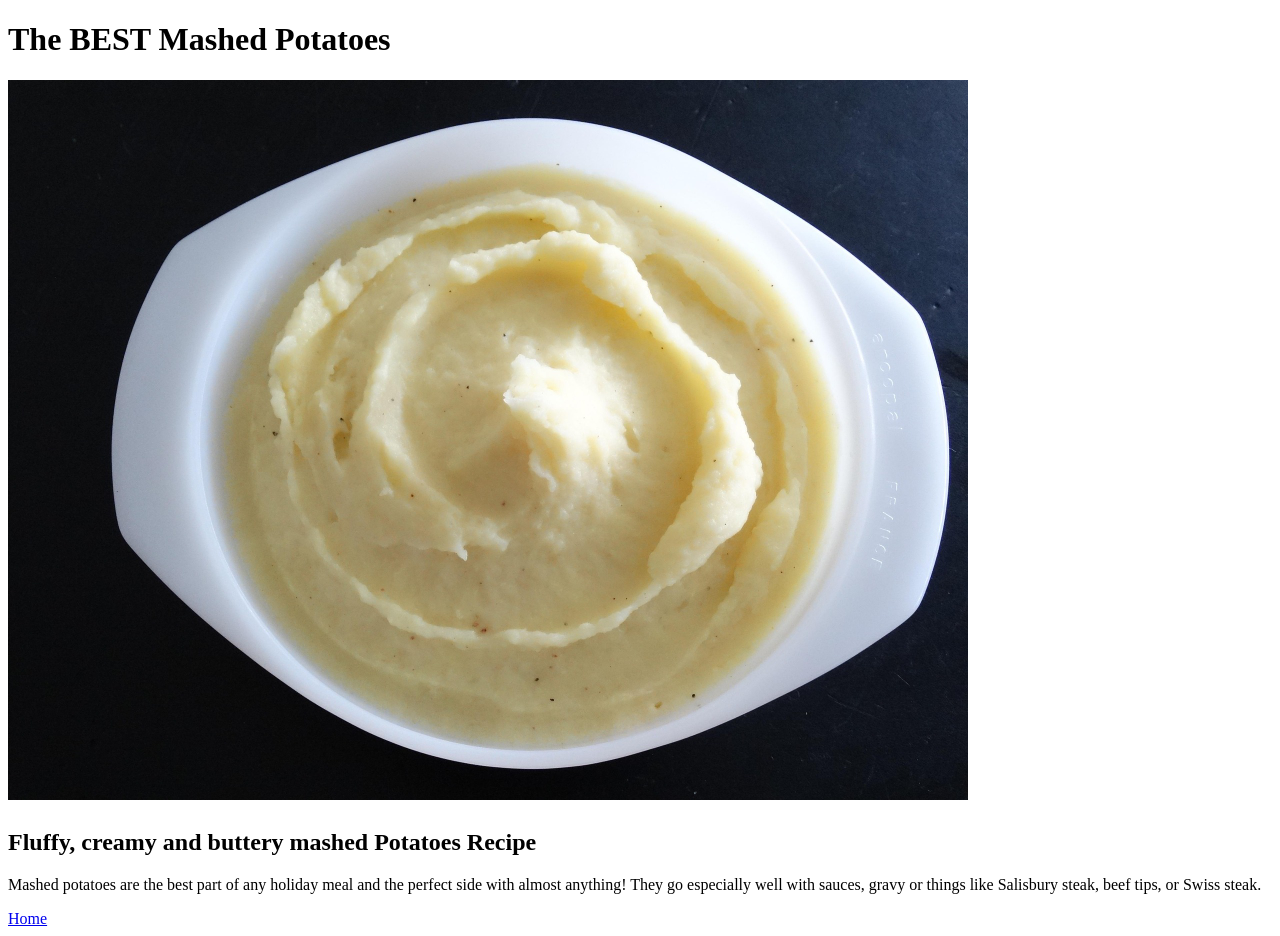
==== recipes/mashed-potatoes.html @ bea58f98 "Add an introduction for the recipe" ====
<!DOCTYPE html>
<html lang="en">
  <head>
    <meta charset="UTF-8">
    <title>Mashed Potatoes</title>
  </head>
  <body>
    <h1>The BEST Mashed Potatoes<h1>
    <img src="../images/mashed-potatos.jpg" alt="Creamy mashed potatoes" width="960" length="720">
    <h2>Fluffy, creamy and buttery mashed Potatoes Recipe</h2>
    <p>Mashed potatoes are the best part of any holiday meal and the perfect side with almost anything! They go especially well with sauces, gravy or things like Salisbury steak, beef tips, or Swiss steak.</p>
  

    <a href="../index.html">Home</a>
  </body>
</html>
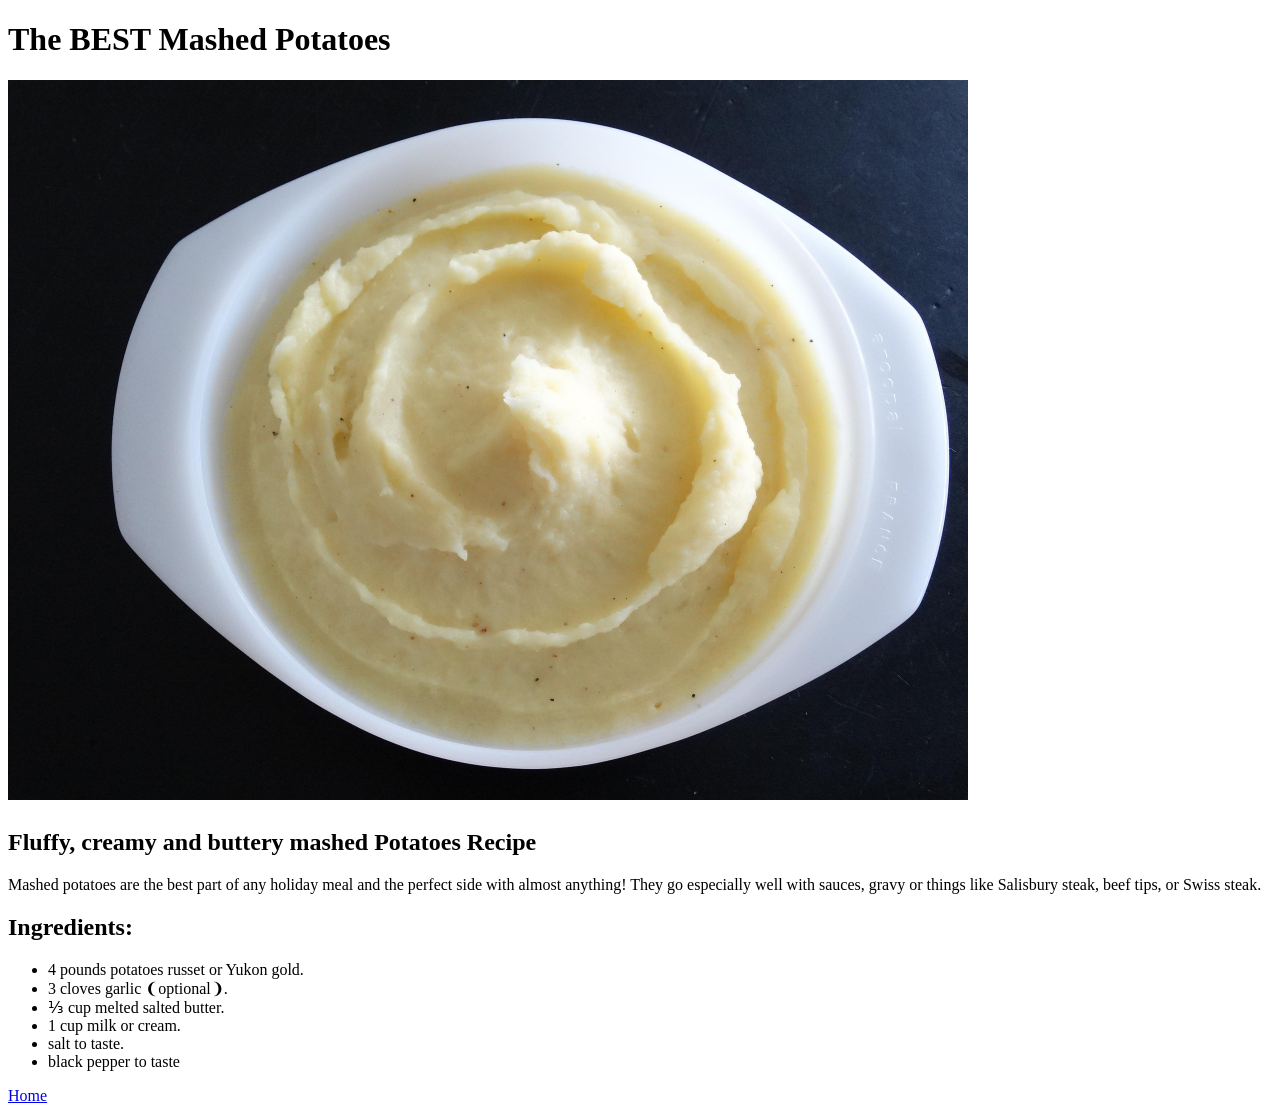
==== commit c15e960b: "Add the ingredients list" ====
--- a/recipes/mashed-potatoes.html
+++ b/recipes/mashed-potatoes.html
@@ -9,8 +9,15 @@
     <img src="../images/mashed-potatos.jpg" alt="Creamy mashed potatoes" width="960" length="720">
     <h2>Fluffy, creamy and buttery mashed Potatoes Recipe</h2>
     <p>Mashed potatoes are the best part of any holiday meal and the perfect side with almost anything! They go especially well with sauces, gravy or things like Salisbury steak, beef tips, or Swiss steak.</p>
-  
-
+    <h2>Ingredients:</h2>
+    <ul>
+      <li>4 pounds potatoes russet or Yukon gold.</li>
+      <li>3 cloves garlic &#10088;optional&#10089;.</li>
+      <li>⅓ cup melted salted butter.</li>
+      <li>1 cup milk or cream.</li>
+      <li>salt to taste.</li>
+      <li>black pepper to taste</li>
+    </ul>
     <a href="../index.html">Home</a>
   </body>
 </html>
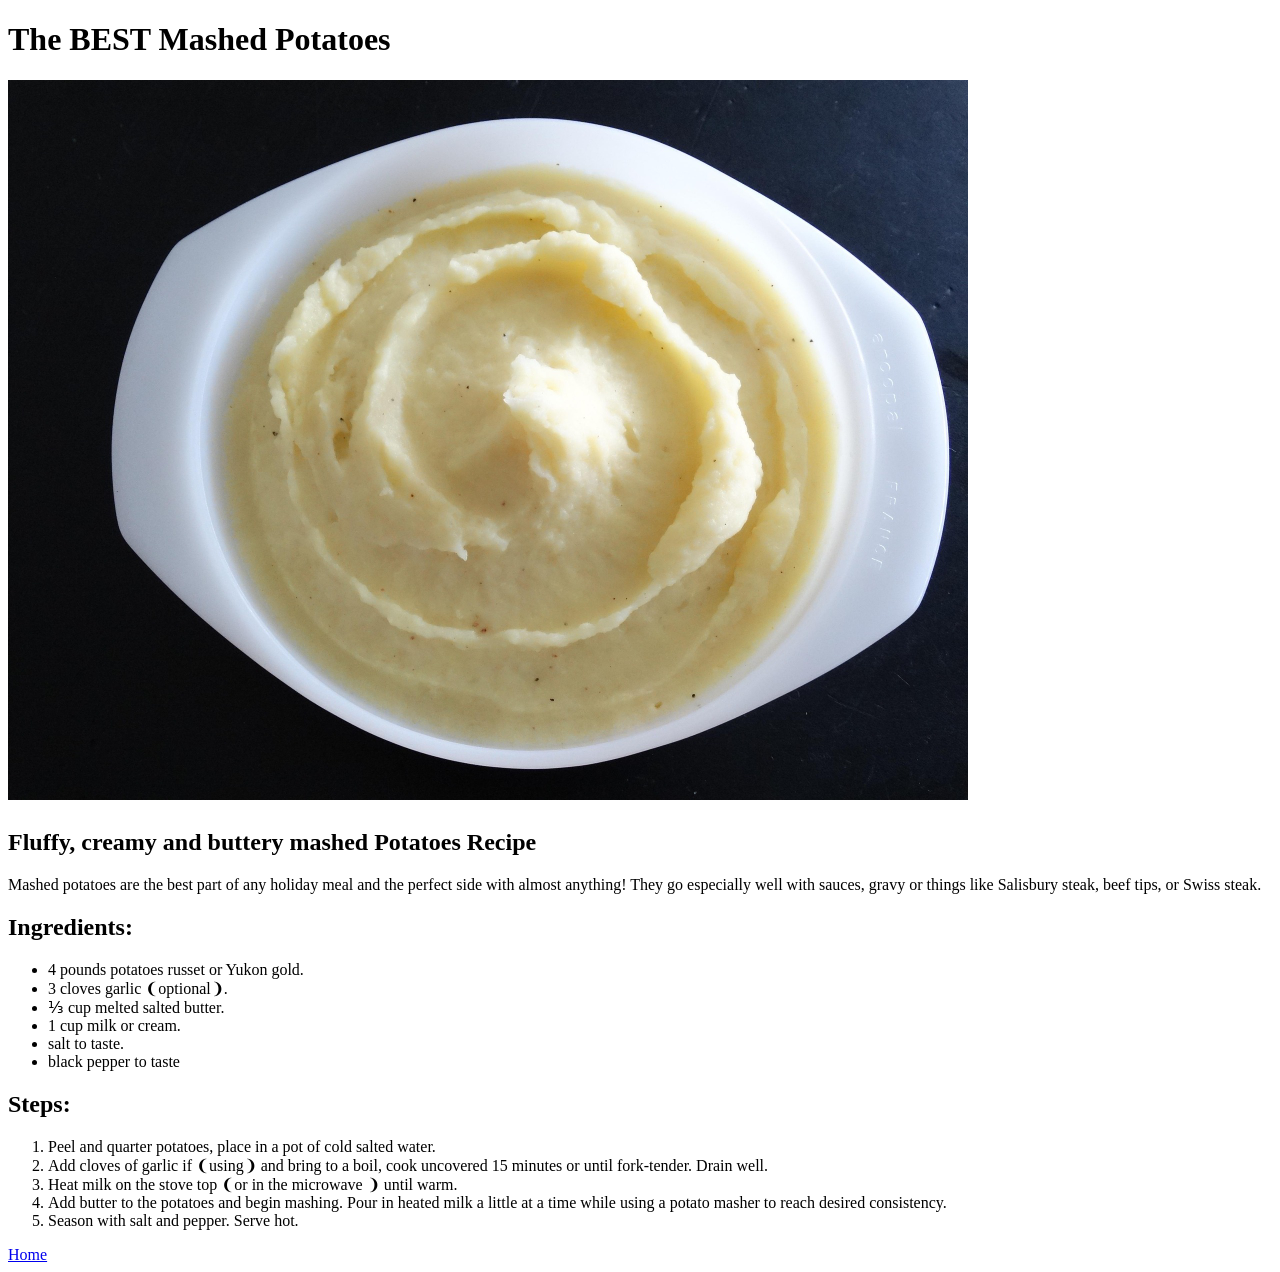
==== commit 872b2ead: "Add the steps list" ====
--- a/recipes/mashed-potatoes.html
+++ b/recipes/mashed-potatoes.html
@@ -18,6 +18,14 @@
       <li>salt to taste.</li>
       <li>black pepper to taste</li>
     </ul>
+    <h2>Steps:</h2>
+    <ol>
+      <li>Peel and quarter potatoes, place in a pot of cold salted water.</li>
+      <li>Add cloves of garlic if &#10088;using&#10089; and bring to a boil, cook uncovered 15 minutes or until fork-tender. Drain well.</li>
+      <li>Heat milk on the stove top &#10088;or in the microwave &#10089; until warm.</li>
+      <li>Add butter to the potatoes and begin mashing. Pour in heated milk a little at a time while using a potato masher to reach desired consistency.</li>
+      <li>Season with salt and pepper. Serve hot.</li>
+    </ol>
     <a href="../index.html">Home</a>
   </body>
 </html>
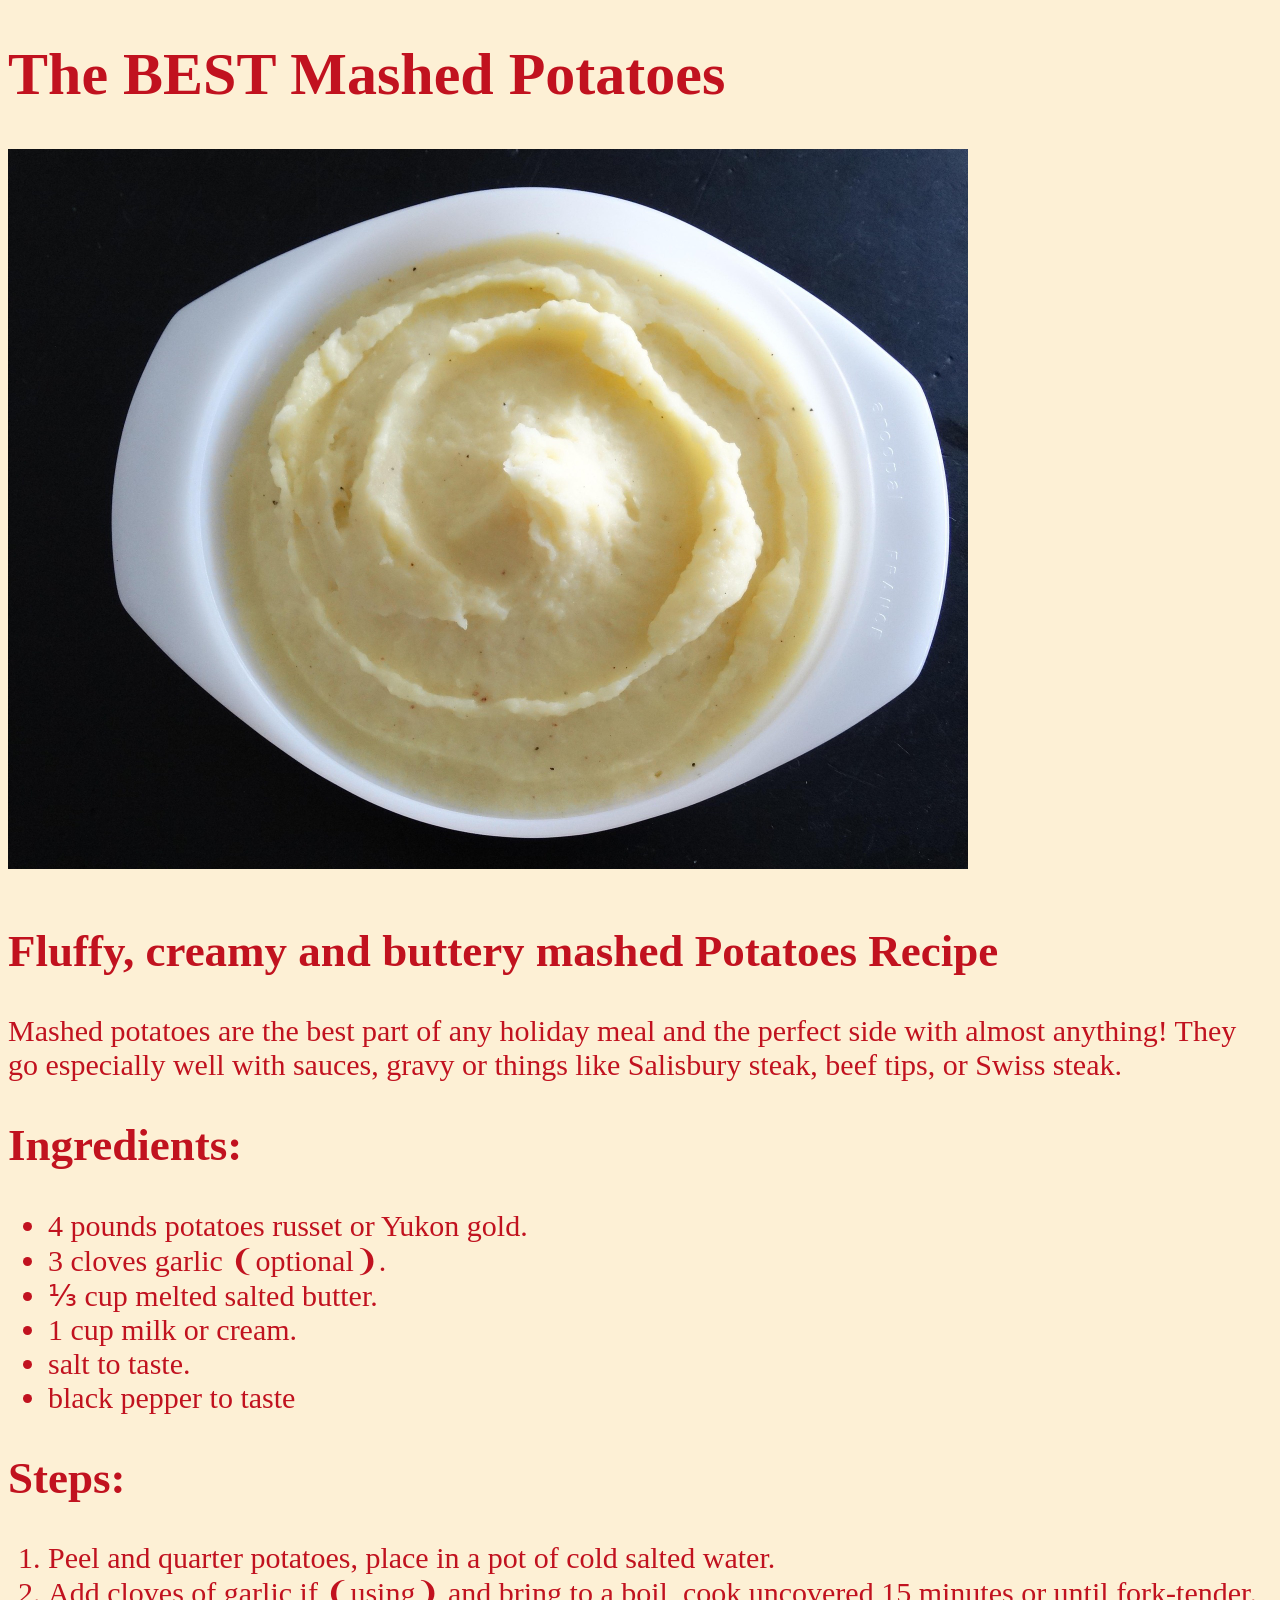
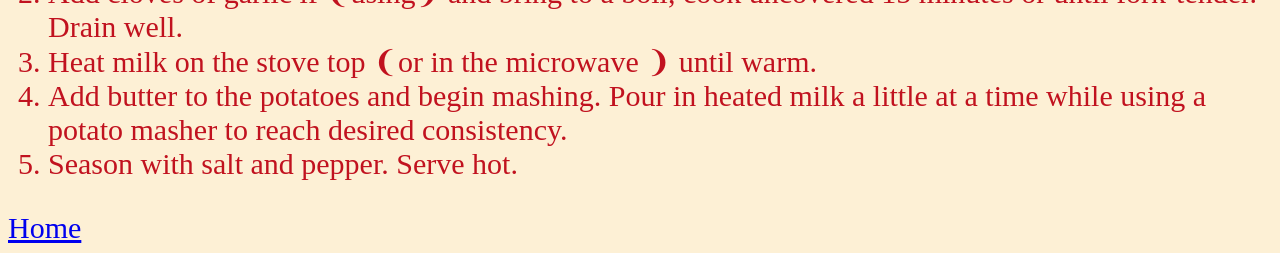
==== commit 8a4b5ad8: "Add the common styling features to the pages" ====
--- a/recipes/mashed-potatoes.html
+++ b/recipes/mashed-potatoes.html
@@ -2,6 +2,7 @@
 <html lang="en">
   <head>
     <meta charset="UTF-8">
+    <link rel="stylesheet" href="../styles.css">
     <title>Mashed Potatoes</title>
   </head>
   <body>
--- a/styles.css
+++ b/styles.css
@@ -0,0 +1,7 @@
+body {
+  background-color: #FDF0D5;
+  color: #C1121F;
+  font-family: Georgia, 'Times New Roman', Times, serif;
+  font-size: 30px;
+}
+
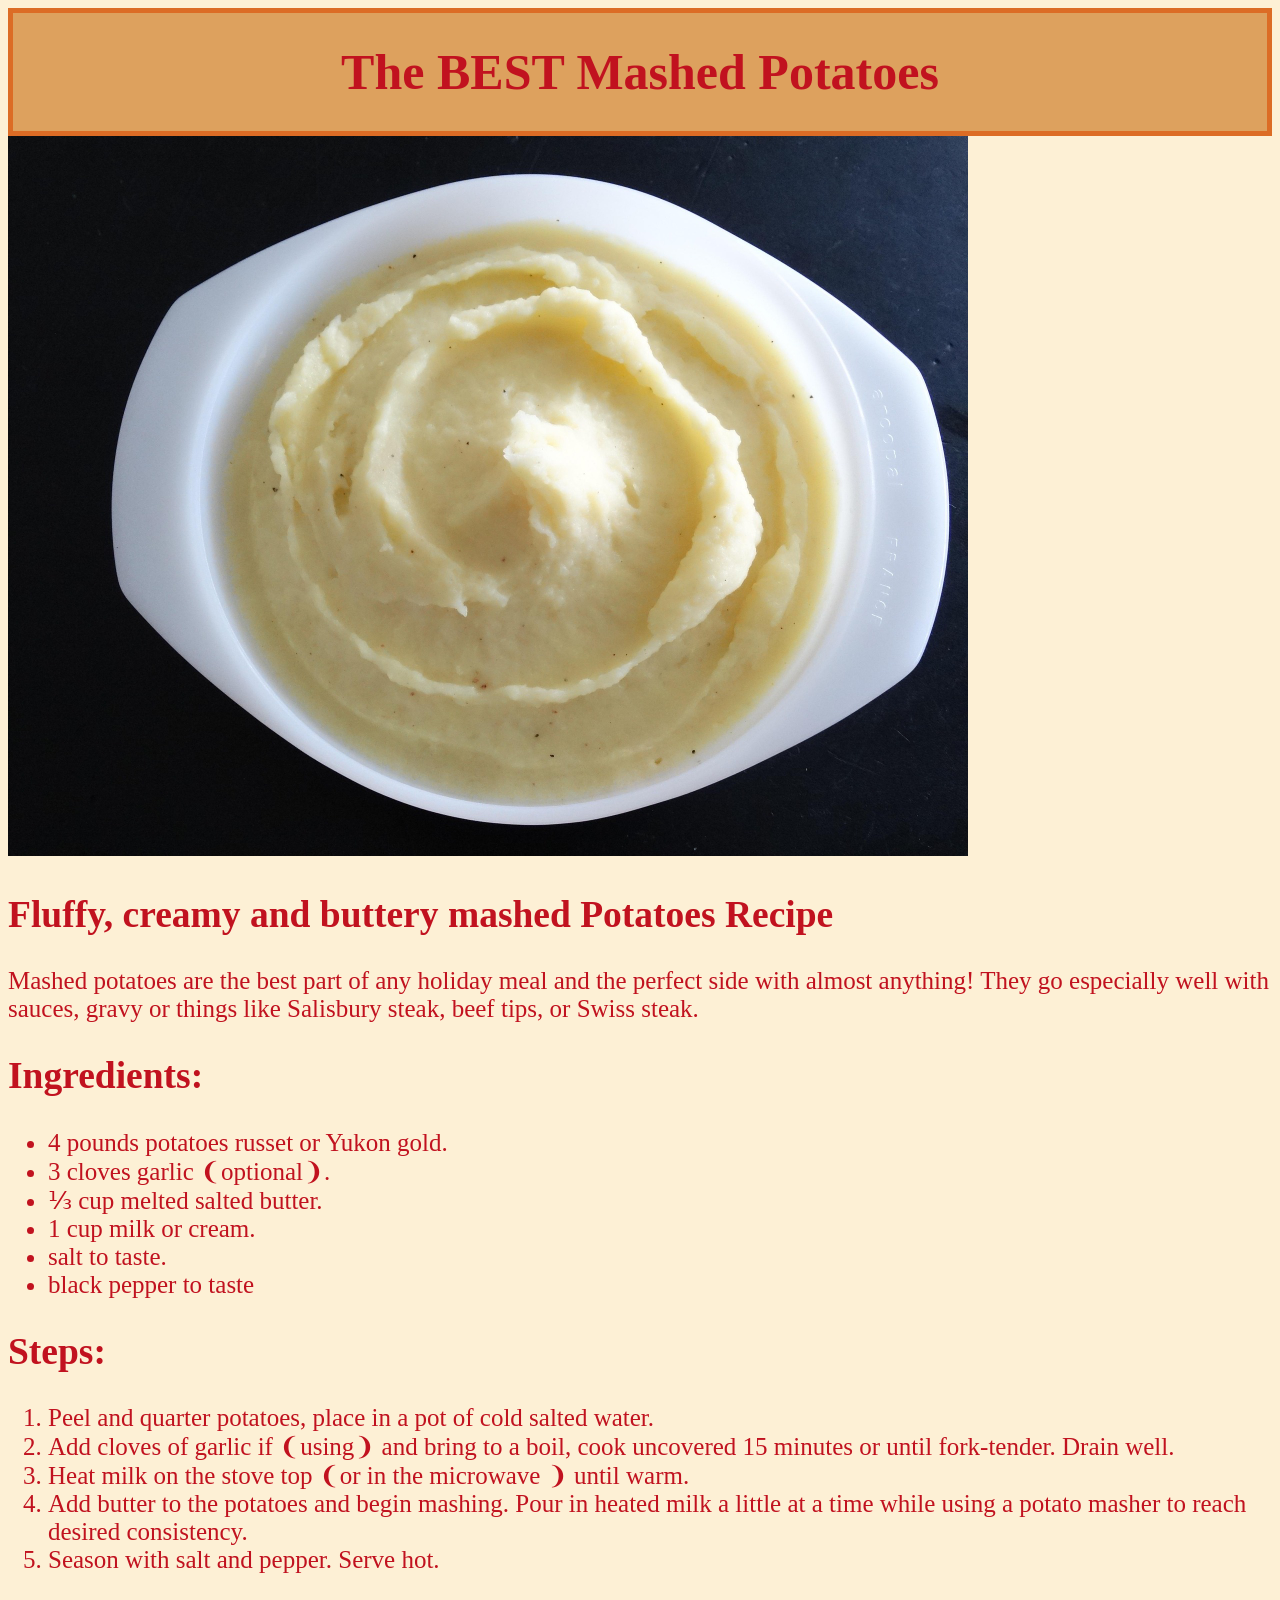
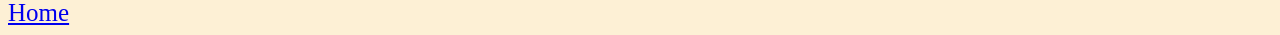
==== commit 408e4510: "Fix the h1 element" ====
--- a/recipes/mashed-potatoes.html
+++ b/recipes/mashed-potatoes.html
@@ -6,7 +6,7 @@
     <title>Mashed Potatoes</title>
   </head>
   <body>
-    <h1>The BEST Mashed Potatoes<h1>
+    <h1>The BEST Mashed Potatoes</h1>
     <img src="../images/mashed-potatos.jpg" alt="Creamy mashed potatoes" width="960" length="720">
     <h2>Fluffy, creamy and buttery mashed Potatoes Recipe</h2>
     <p>Mashed potatoes are the best part of any holiday meal and the perfect side with almost anything! They go especially well with sauces, gravy or things like Salisbury steak, beef tips, or Swiss steak.</p>
--- a/styles.css
+++ b/styles.css
@@ -1,7 +1,19 @@
+* {
+box-sizing: border-box;
+}
+
 body {
   background-color: #FDF0D5;
   color: #C1121F;
   font-family: Georgia, 'Times New Roman', Times, serif;
-  font-size: 30px;
+  font-size: 25px;
 }
 
+h1 {
+  background-color: #DDA15E;
+  padding: 30px;
+  width: 500x;
+  margin: 0 auto;
+  border: 5px solid #DC6C25;
+  text-align: center;
+}
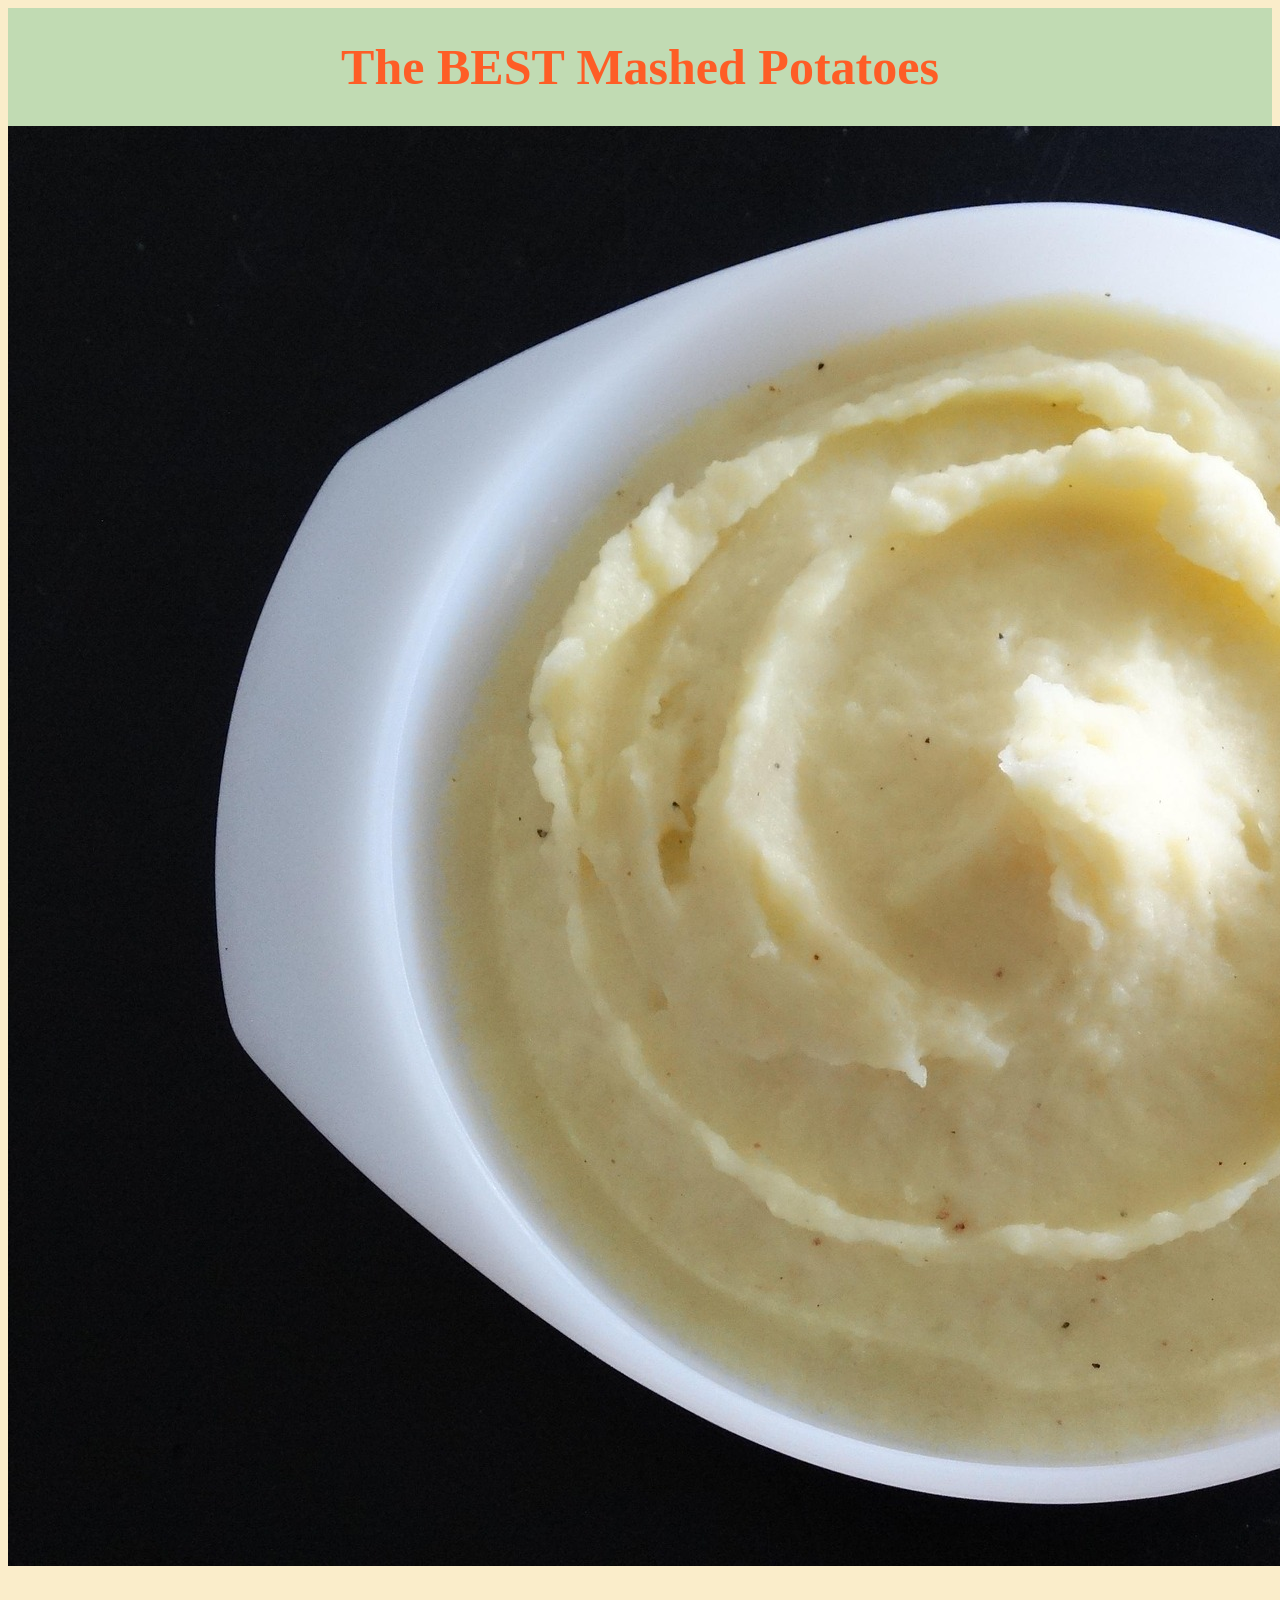
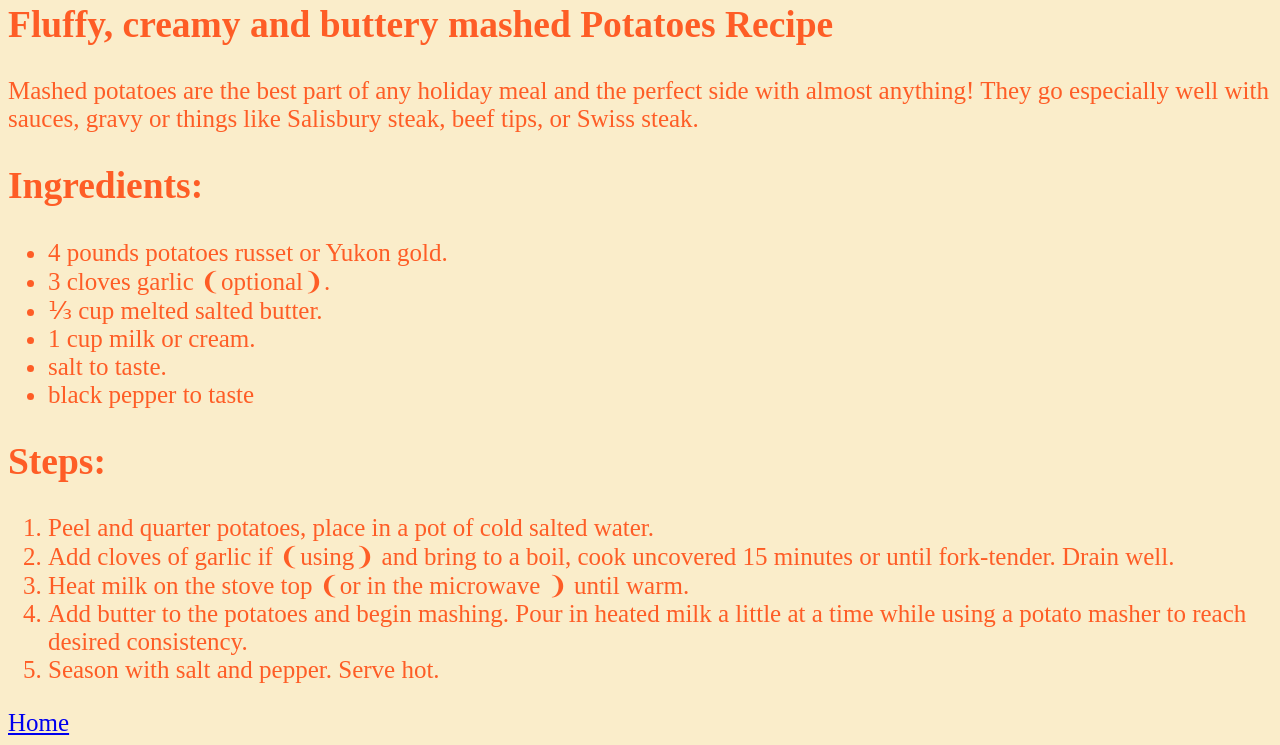
==== commit 00dffda6: "Remove width and length attributes" ====
--- a/recipes/mashed-potatoes.html
+++ b/recipes/mashed-potatoes.html
@@ -7,7 +7,7 @@
   </head>
   <body>
     <h1>The BEST Mashed Potatoes</h1>
-    <img src="../images/mashed-potatos.jpg" alt="Creamy mashed potatoes" width="960" length="720">
+    <img src="../images/mashed-potatos.jpg" alt="Creamy mashed potatoes">
     <h2>Fluffy, creamy and buttery mashed Potatoes Recipe</h2>
     <p>Mashed potatoes are the best part of any holiday meal and the perfect side with almost anything! They go especially well with sauces, gravy or things like Salisbury steak, beef tips, or Swiss steak.</p>
     <h2>Ingredients:</h2>
--- a/styles.css
+++ b/styles.css
@@ -3,17 +3,27 @@
 }
 
 body {
-  background-color: #FDF0D5;
-  color: #C1121F;
+  background-color: #FAEDCA;
+  color: #FE5D26;
   font-family: Georgia, 'Times New Roman', Times, serif;
   font-size: 25px;
 }
 
 h1 {
-  background-color: #DDA15E;
+  background-color: #C1DBB3;
   padding: 30px;
   width: 500x;
-  margin: 0 auto;
-  border: 5px solid #DC6C25;
+  margin: 0px auto;
   text-align: center;
-}+}
+
+.links {
+  background-color: #7EBC89;
+  padding: 25px;
+  margin-top: 100px;
+}
+
+.linkx {
+  padding: 10px;
+  margin: 20px auto 20px 0px;
+ background-color: #C1DBB3;
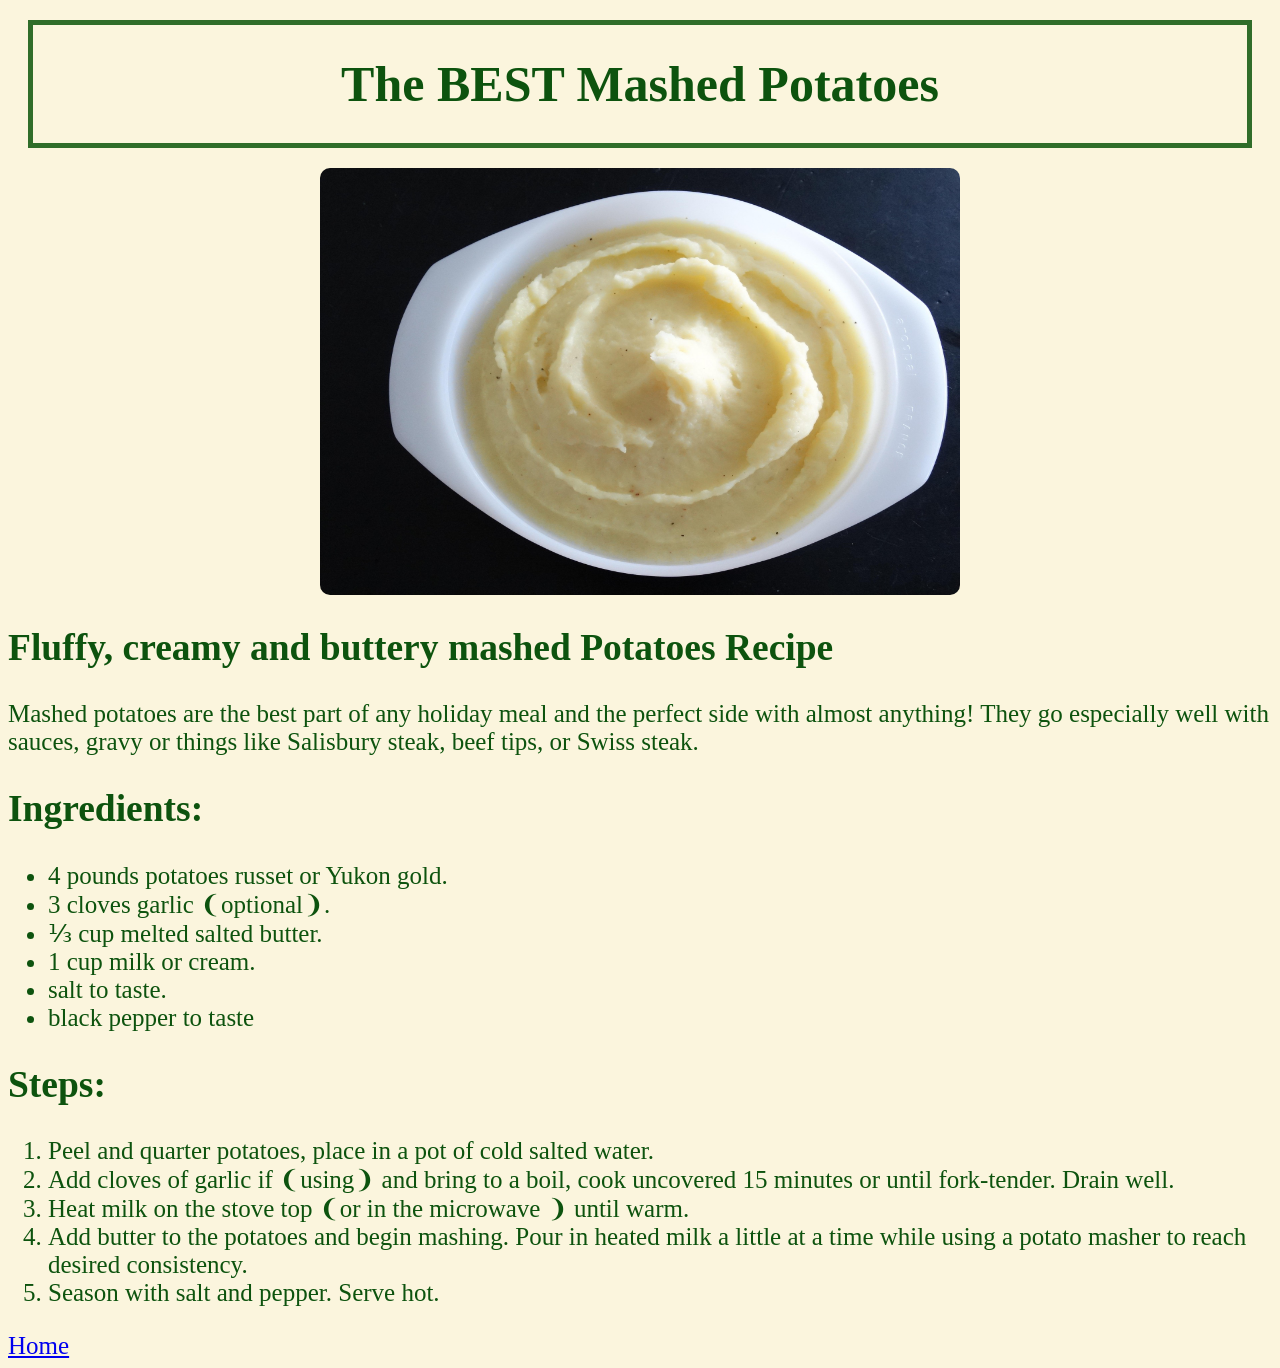
==== commit fb3279ba: "Style headings two" ====
--- a/recipes/mashed-potatoes.html
+++ b/recipes/mashed-potatoes.html
@@ -10,7 +10,7 @@
     <img src="../images/mashed-potatos.jpg" alt="Creamy mashed potatoes">
     <h2>Fluffy, creamy and buttery mashed Potatoes Recipe</h2>
     <p>Mashed potatoes are the best part of any holiday meal and the perfect side with almost anything! They go especially well with sauces, gravy or things like Salisbury steak, beef tips, or Swiss steak.</p>
-    <h2>Ingredients:</h2>
+    <h2 class="line">Ingredients:</h2>
     <ul>
       <li>4 pounds potatoes russet or Yukon gold.</li>
       <li>3 cloves garlic &#10088;optional&#10089;.</li>
@@ -19,7 +19,7 @@
       <li>salt to taste.</li>
       <li>black pepper to taste</li>
     </ul>
-    <h2>Steps:</h2>
+    <h2 class="line">Steps:</h2>
     <ol>
       <li>Peel and quarter potatoes, place in a pot of cold salted water.</li>
       <li>Add cloves of garlic if &#10088;using&#10089; and bring to a boil, cook uncovered 15 minutes or until fork-tender. Drain well.</li>
--- a/styles.css
+++ b/styles.css
@@ -3,22 +3,21 @@
 }
 
 body {
-  background-color: #FAEDCA;
-  color: #FE5D26;
+  background-color: #FBF5DD;
+  color: #0D530E;
   font-family: Georgia, 'Times New Roman', Times, serif;
   font-size: 25px;
 }
 
 h1 {
-  background-color: #C1DBB3;
+  border: 5px solid #306D29;
   padding: 30px;
-  width: 500x;
-  margin: 0px auto;
+  margin: 20px;
   text-align: center;
 }
 
 .links {
-  background-color: #7EBC89;
+  border: 5px solid #306D29;
   padding: 25px;
   margin-top: 100px;
 }
@@ -26,4 +25,12 @@
 .linkx {
   padding: 10px;
   margin: 20px auto 20px 0px;
- background-color: #C1DBB3;+}
+
+img {
+  width: 640px;
+  height: 427px;
+  margin: auto;
+  border-radius: 10px;
+  display: block;
+}
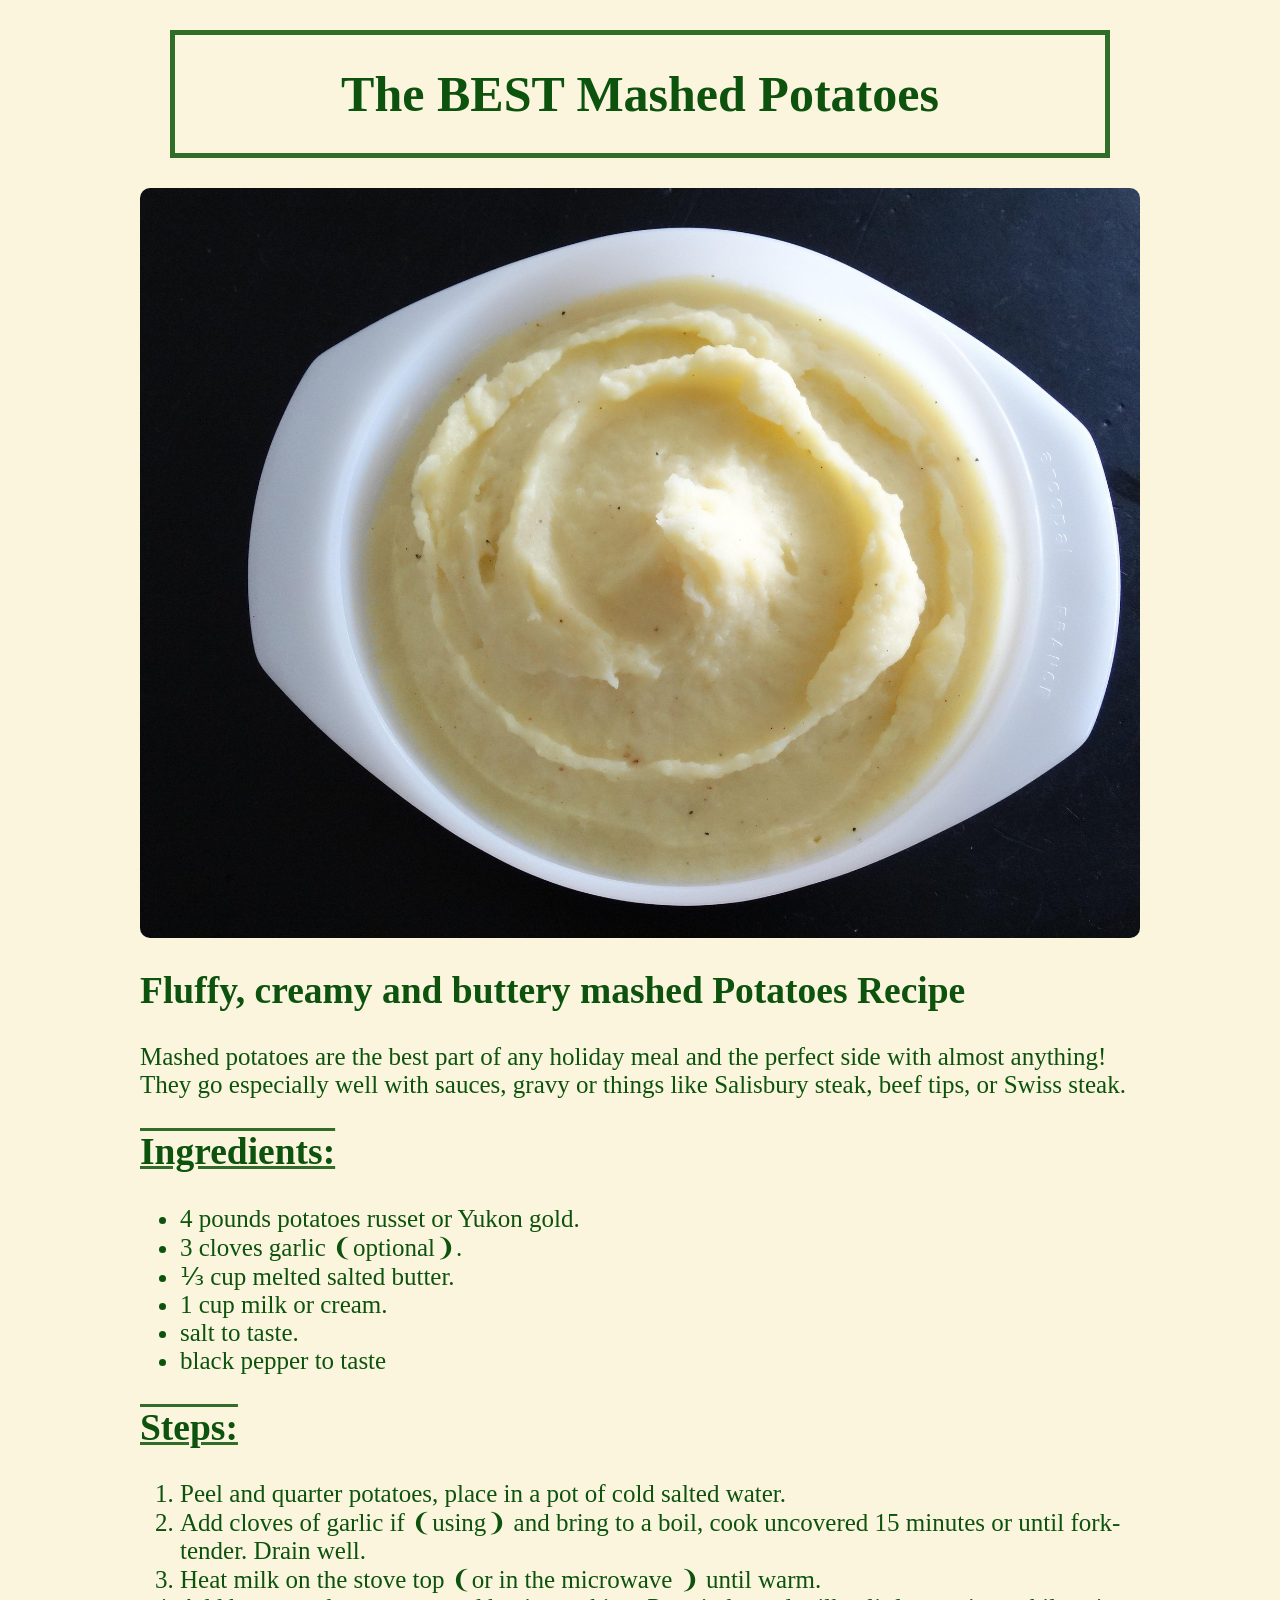
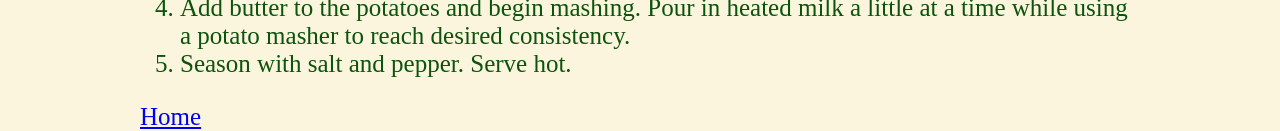
==== commit 633df675: "Style the home link" ====
--- a/recipes/mashed-potatoes.html
+++ b/recipes/mashed-potatoes.html
@@ -27,6 +27,6 @@
       <li>Add butter to the potatoes and begin mashing. Pour in heated milk a little at a time while using a potato masher to reach desired consistency.</li>
       <li>Season with salt and pepper. Serve hot.</li>
     </ol>
-    <a href="../index.html">Home</a>
+    <a class="home" href="../index.html">Home</a>
   </body>
 </html>
--- a/styles.css
+++ b/styles.css
@@ -7,12 +7,14 @@
   color: #0D530E;
   font-family: Georgia, 'Times New Roman', Times, serif;
   font-size: 25px;
+  width: 1000px;
+  margin: 0px auto;
 }
 
 h1 {
   border: 5px solid #306D29;
   padding: 30px;
-  margin: 20px;
+  margin: 30px;
   text-align: center;
 }
 
@@ -28,9 +30,14 @@
 }
 
 img {
-  width: 640px;
-  height: 427px;
+  width: 1000px;
+  height: auto;
   margin: auto;
   border-radius: 10px;
   display: block;
 }
+
+.line {
+  text-decoration-line: underline overline;
+  text-decoration-color: #306D29;
+} 
